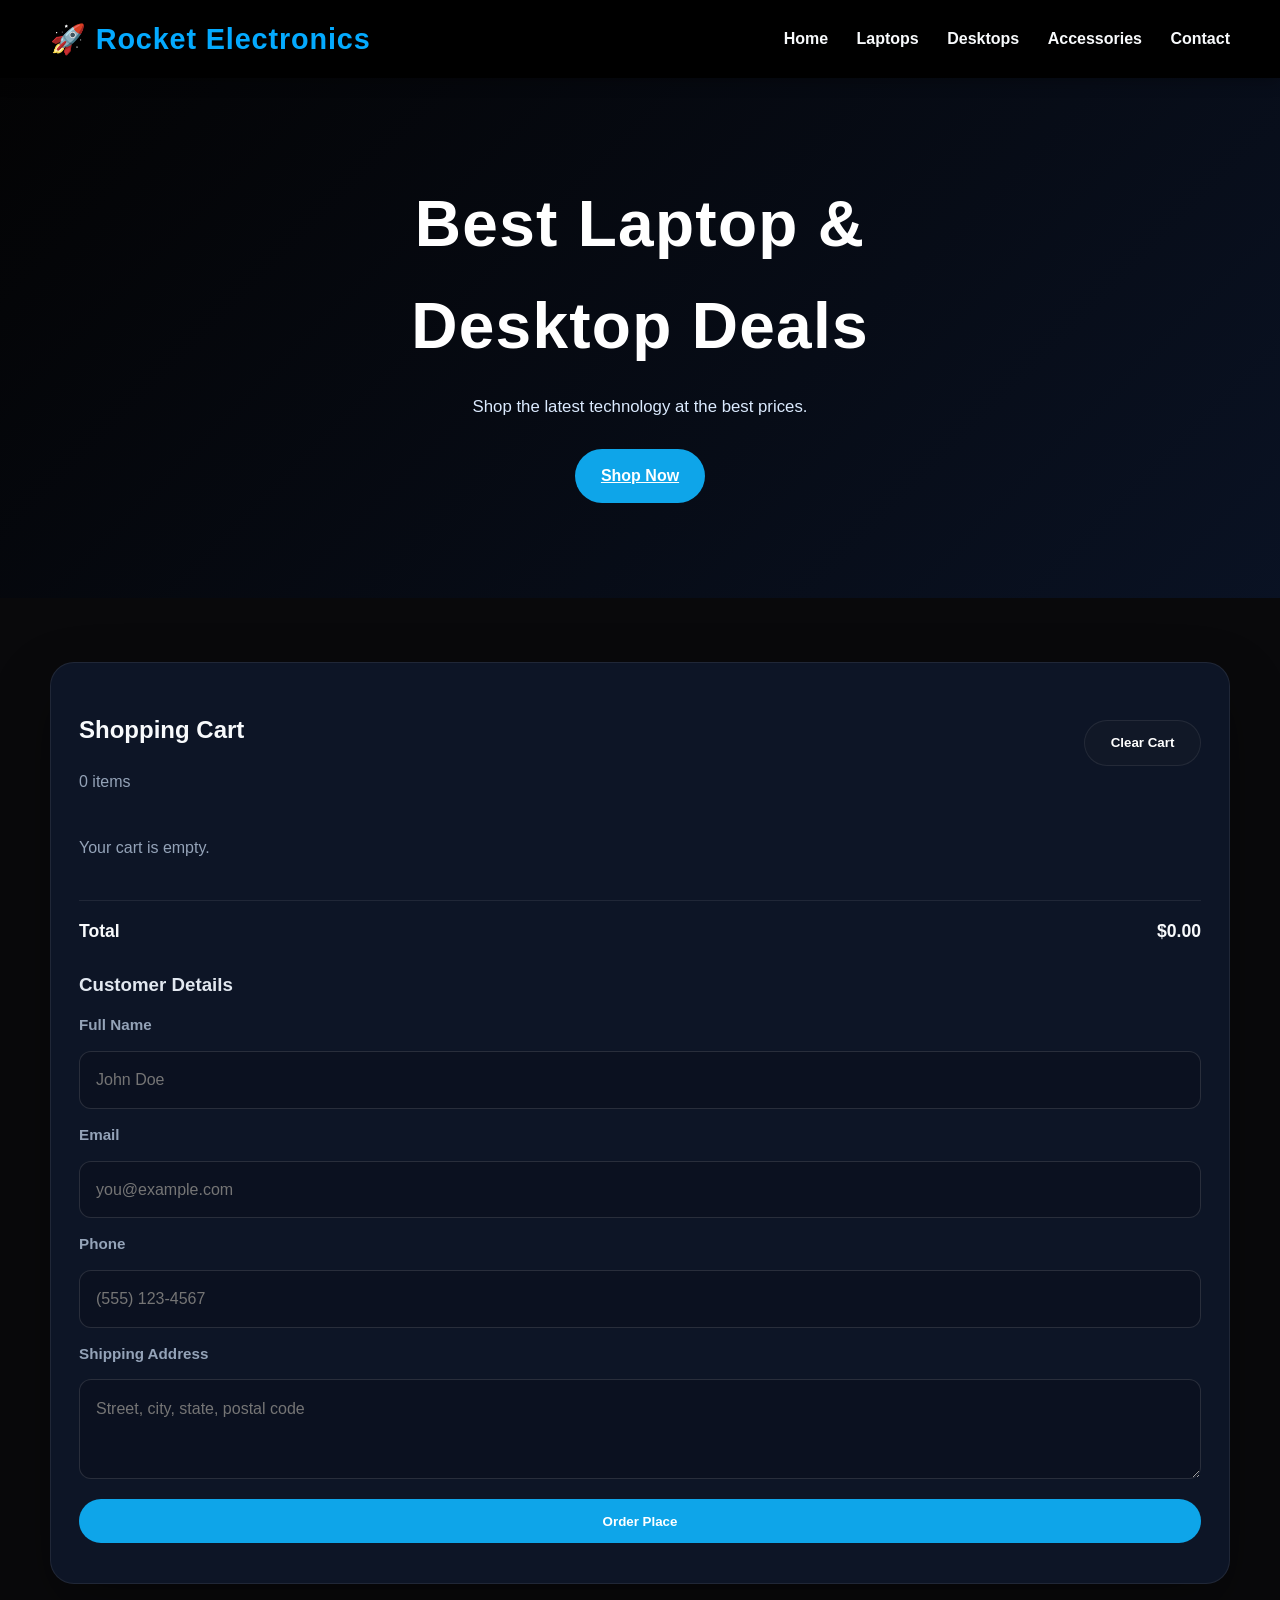
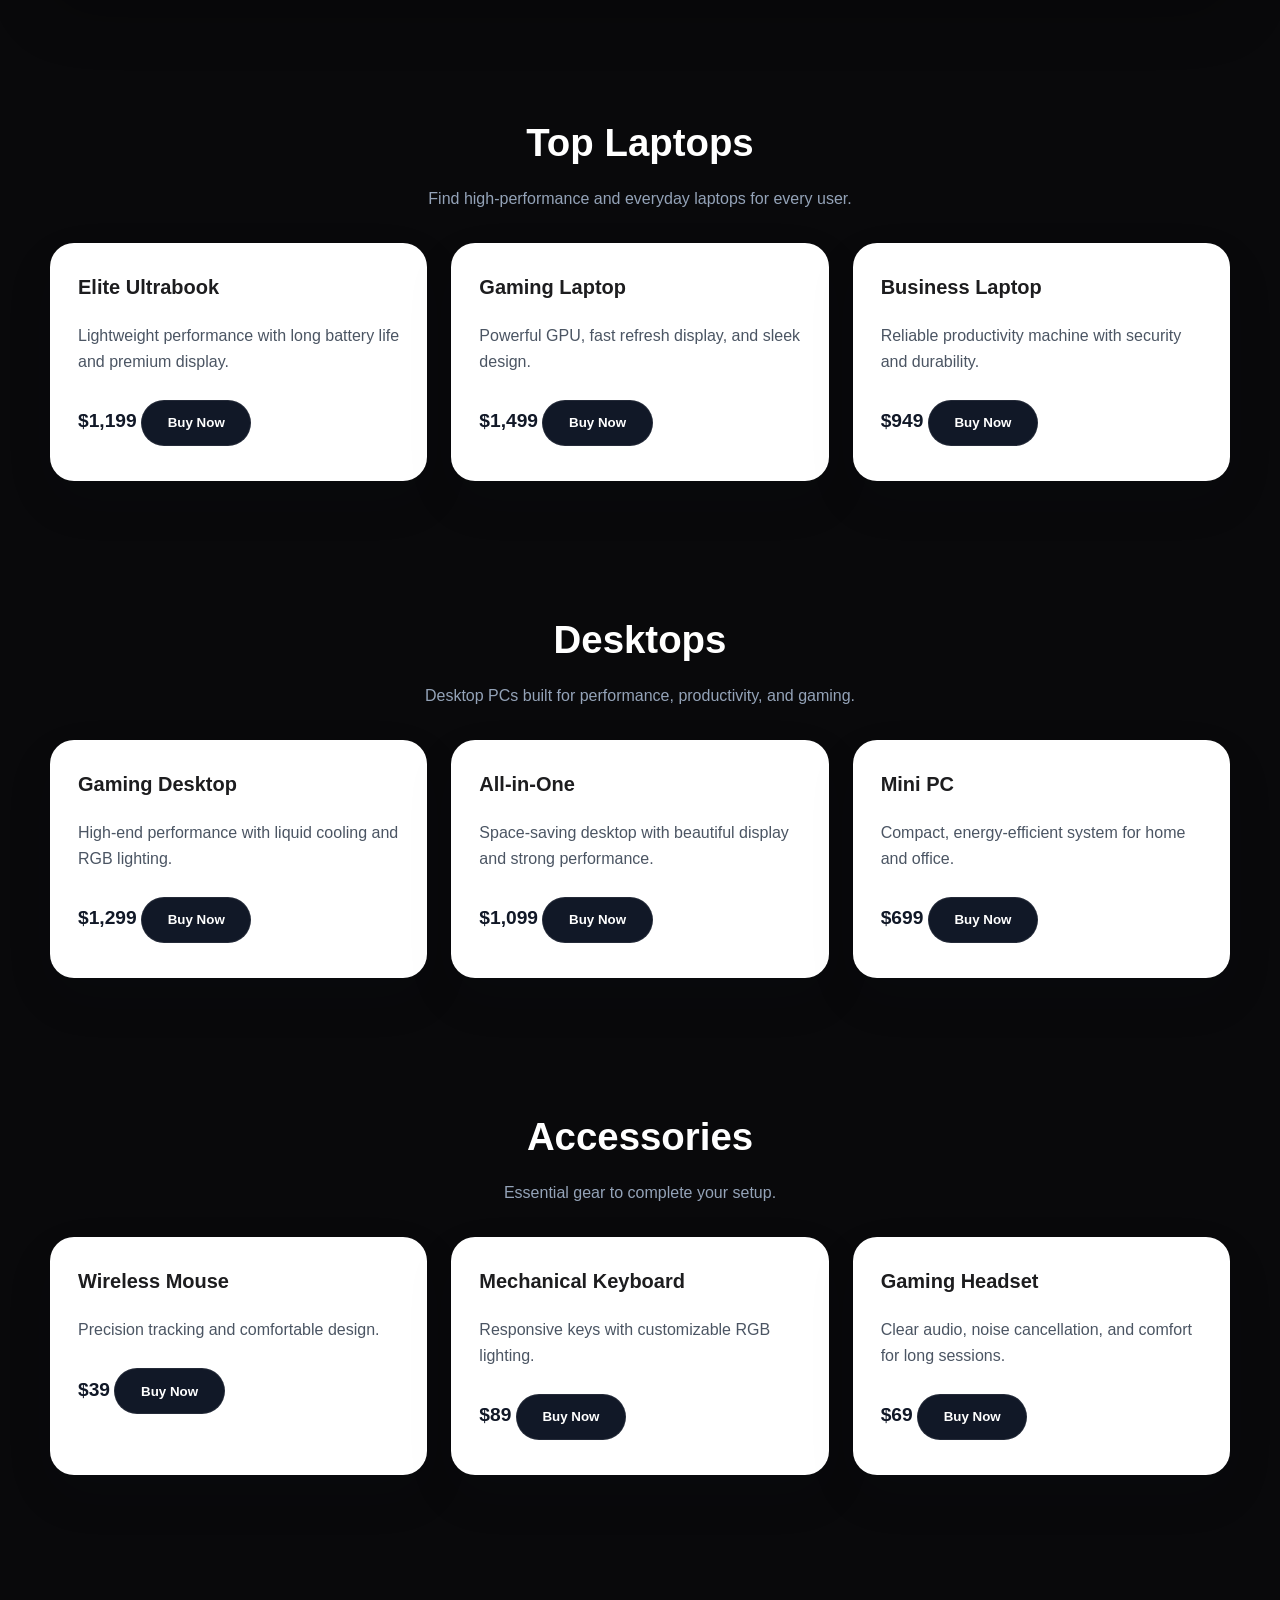
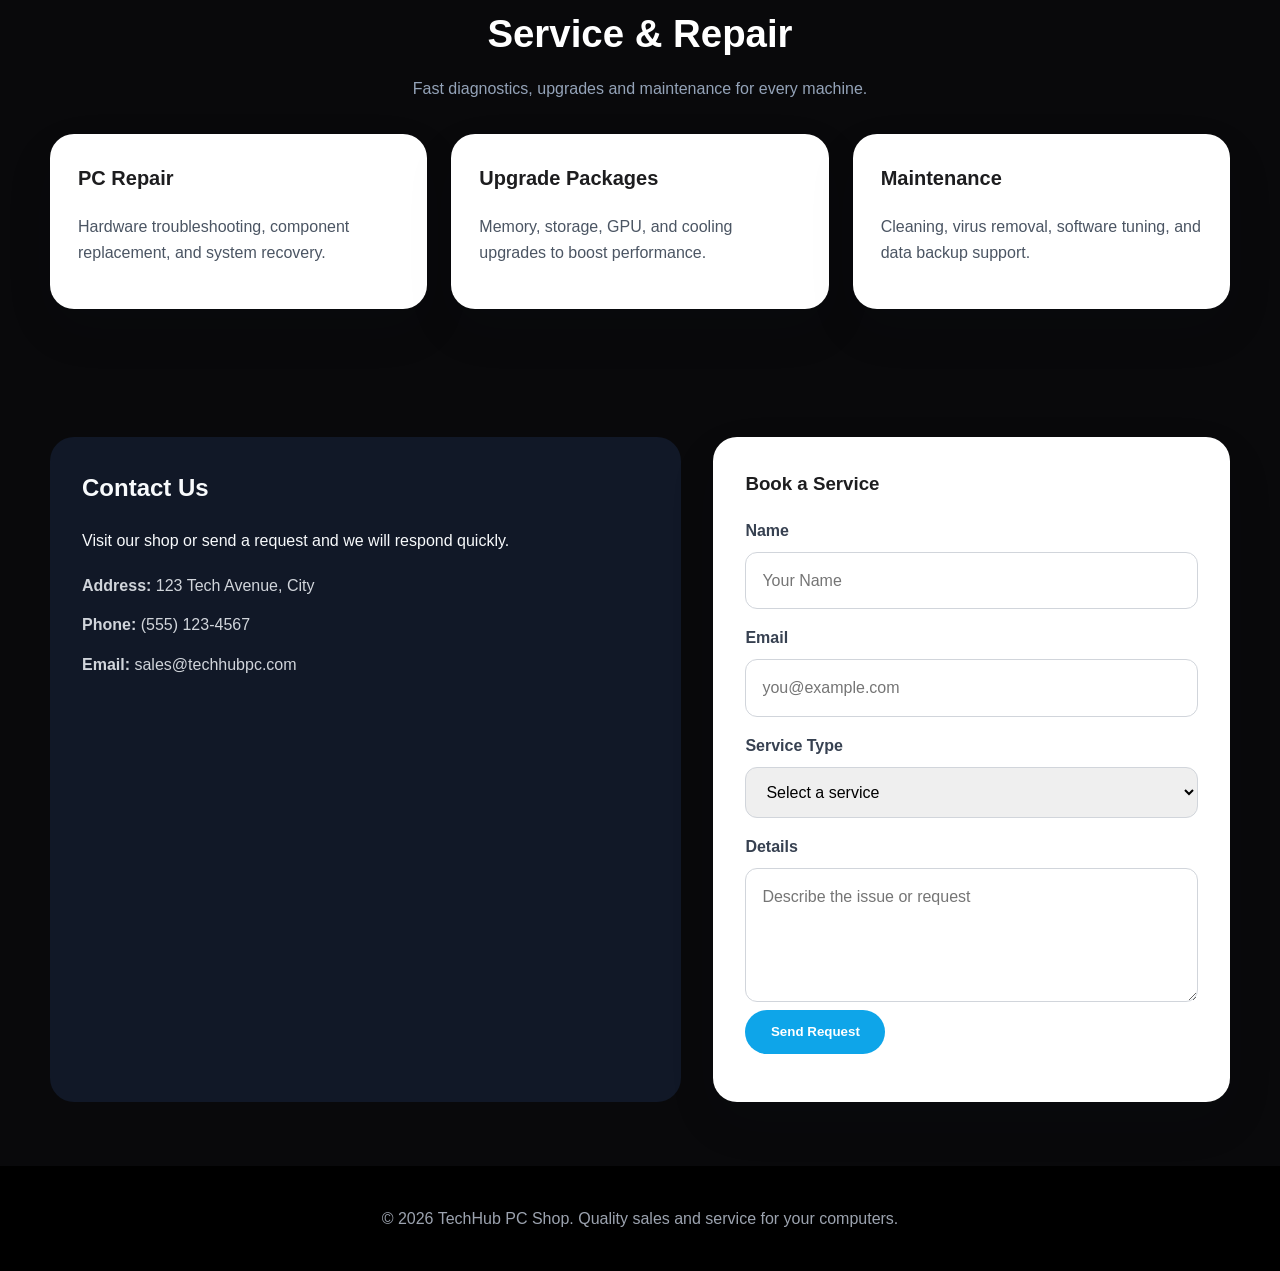
==== index.html @ 9516b835 "Add files via upload" ====
<!DOCTYPE html>
<html lang="en">
<head>
    <meta charset="UTF-8" />
    <meta name="viewport" content="width=device-width, initial-scale=1.0" />
    <title>Rocket Electronics</title>
    <link rel="stylesheet" href="styles.css" />
</head>
<body>
    <header class="site-header">
        <div class="container header-inner">
            <h1 class="brand">🚀 Rocket Electronics</h1>
            <nav>
                <a href="#home">Home</a>
                <a href="#laptops">Laptops</a>
                <a href="#desktops">Desktops</a>
                <a href="#accessories">Accessories</a>
                <a href="#contact">Contact</a>
            </nav>
        </div>
    </header>

    <main>
        <section id="home" class="hero">
            <div class="hero-overlay"></div>
            <div class="container hero-content">
                <h2>Best Laptop & Desktop Deals</h2>
                <p>Shop the latest technology at the best prices.</p>
                <a href="#laptops" class="btn btn-primary">Shop Now</a>
            </div>
        </section>

        <section id="cart" class="section cart-section">
            <div class="container">
                <div class="cart-panel">
                    <div class="cart-header">
                        <div>
                            <h2>Shopping Cart</h2>
                            <p class="cart-count">0 items</p>
                        </div>
                        <button id="clearCart" class="btn btn-secondary">Clear Cart</button>
                    </div>
                    <ul class="cart-list"></ul>
                    <div class="cart-summary">
                        <span>Total</span>
                        <strong class="cart-total">$0.00</strong>
                    </div>
                    <div class="customer-details">
                        <h3>Customer Details</h3>
                        <label for="customerName">Full Name</label>
                        <input id="customerName" type="text" placeholder="John Doe" />
                        <label for="customerEmail">Email</label>
                        <input id="customerEmail" type="email" placeholder="you@example.com" />
                        <label for="customerPhone">Phone</label>
                        <input id="customerPhone" type="tel" placeholder="(555) 123-4567" />
                        <label for="customerAddress">Shipping Address</label>
                        <textarea id="customerAddress" placeholder="Street, city, state, postal code"></textarea>
                    </div>
                    <div class="cart-actions">
                        <button id="checkoutBtn" class="btn btn-primary">Order Place</button>
                        <p class="cart-message"></p>
                    </div>
                </div>
            </div>
        </section>

        <section id="laptops" class="section products-section">
            <div class="container">
                <div class="section-heading">
                    <h2>Top Laptops</h2>
                    <p>Find high-performance and everyday laptops for every user.</p>
                </div>
                <div class="cards-grid">
                    <article class="card" data-name="Elite Ultrabook" data-price="1199">
                        <h3>Elite Ultrabook</h3>
                        <p>Lightweight performance with long battery life and premium display.</p>
                        <span class="price">$1,199</span>
                        <button class="btn btn-secondary add-to-cart">Buy Now</button>
                    </article>
                    <article class="card" data-name="Gaming Laptop" data-price="1499">
                        <h3>Gaming Laptop</h3>
                        <p>Powerful GPU, fast refresh display, and sleek design.</p>
                        <span class="price">$1,499</span>
                        <button class="btn btn-secondary add-to-cart">Buy Now</button>
                    </article>
                    <article class="card" data-name="Business Laptop" data-price="949">
                        <h3>Business Laptop</h3>
                        <p>Reliable productivity machine with security and durability.</p>
                        <span class="price">$949</span>
                        <button class="btn btn-secondary add-to-cart">Buy Now</button>
                    </article>
                </div>
            </div>
        </section>

        <section id="desktops" class="section products-section">
            <div class="container">
                <div class="section-heading">
                    <h2>Desktops</h2>
                    <p>Desktop PCs built for performance, productivity, and gaming.</p>
                </div>
                <div class="cards-grid">
                    <article class="card" data-name="Gaming Desktop" data-price="1299">
                        <h3>Gaming Desktop</h3>
                        <p>High-end performance with liquid cooling and RGB lighting.</p>
                        <span class="price">$1,299</span>
                        <button class="btn btn-secondary add-to-cart">Buy Now</button>
                    </article>
                    <article class="card" data-name="All-in-One" data-price="1099">
                        <h3>All-in-One</h3>
                        <p>Space-saving desktop with beautiful display and strong performance.</p>
                        <span class="price">$1,099</span>
                        <button class="btn btn-secondary add-to-cart">Buy Now</button>
                    </article>
                    <article class="card" data-name="Mini PC" data-price="699">
                        <h3>Mini PC</h3>
                        <p>Compact, energy-efficient system for home and office.</p>
                        <span class="price">$699</span>
                        <button class="btn btn-secondary add-to-cart">Buy Now</button>
                    </article>
                </div>
            </div>
        </section>

        <section id="accessories" class="section products-section">
            <div class="container">
                <div class="section-heading">
                    <h2>Accessories</h2>
                    <p>Essential gear to complete your setup.</p>
                </div>
                <div class="cards-grid">
                    <article class="card" data-name="Wireless Mouse" data-price="39">
                        <h3>Wireless Mouse</h3>
                        <p>Precision tracking and comfortable design.</p>
                        <span class="price">$39</span>
                        <button class="btn btn-secondary add-to-cart">Buy Now</button>
                    </article>
                    <article class="card" data-name="Mechanical Keyboard" data-price="89">
                        <h3>Mechanical Keyboard</h3>
                        <p>Responsive keys with customizable RGB lighting.</p>
                        <span class="price">$89</span>
                        <button class="btn btn-secondary add-to-cart">Buy Now</button>
                    </article>
                    <article class="card" data-name="Gaming Headset" data-price="69">
                        <h3>Gaming Headset</h3>
                        <p>Clear audio, noise cancellation, and comfort for long sessions.</p>
                        <span class="price">$69</span>
                        <button class="btn btn-secondary add-to-cart">Buy Now</button>
                    </article>
                </div>
            </div>
        </section>

        <section id="services" class="section services-section">
            <div class="container">
                <div class="section-heading">
                    <h2>Service & Repair</h2>
                    <p>Fast diagnostics, upgrades and maintenance for every machine.</p>
                </div>
                <div class="service-grid">
                    <div class="service-card">
                        <h3>PC Repair</h3>
                        <p>Hardware troubleshooting, component replacement, and system recovery.</p>
                    </div>
                    <div class="service-card">
                        <h3>Upgrade Packages</h3>
                        <p>Memory, storage, GPU, and cooling upgrades to boost performance.</p>
                    </div>
                    <div class="service-card">
                        <h3>Maintenance</h3>
                        <p>Cleaning, virus removal, software tuning, and data backup support.</p>
                    </div>
                </div>
            </div>
        </section>

        <section id="contact" class="section contact-section">
            <div class="container contact-grid">
                <div class="contact-info">
                    <h2>Contact Us</h2>
                    <p>Visit our shop or send a request and we will respond quickly.</p>
                    <ul>
                        <li><strong>Address:</strong> 123 Tech Avenue, City</li>
                        <li><strong>Phone:</strong> (555) 123-4567</li>
                        <li><strong>Email:</strong> sales@techhubpc.com</li>
                    </ul>
                </div>
                <form class="contact-form" id="serviceForm">
                    <h3>Book a Service</h3>
                    <label for="name">Name</label>
                    <input type="text" id="name" name="name" placeholder="Your Name" required />

                    <label for="email">Email</label>
                    <input type="email" id="email" name="email" placeholder="you@example.com" required />

                    <label for="serviceType">Service Type</label>
                    <select id="serviceType" name="serviceType" required>
                        <option value="">Select a service</option>
                        <option value="repair">Computer Repair</option>
                        <option value="upgrade">Upgrade</option>
                        <option value="tuning">Maintenance/Tuning</option>
                    </select>

                    <label for="details">Details</label>
                    <textarea id="details" name="details" rows="4" placeholder="Describe the issue or request" required></textarea>

                    <button type="submit" class="btn btn-primary">Send Request</button>
                    <p id="formMessage" class="form-message"></p>
                </form>
            </div>
        </section>
    </main>

    <footer class="site-footer">
        <div class="container">
            <p>© 2026 TechHub PC Shop. Quality sales and service for your computers.</p>
        </div>
    </footer>

    <script src="script.js"></script>
</body>
</html>
---- styles.css ----
:root {
    font-family: 'Segoe UI', Tahoma, Geneva, Verdana, sans-serif;
    color: #1d1d1f;
    background: #f5f6f9;
    line-height: 1.6;
}

* {
    box-sizing: border-box;
}

body {
    margin: 0;
    background: #09090b;
}

.container {
    width: min(1180px, calc(100% - 2rem));
    margin: 0 auto;
}

.site-header {
    background: #000000;
    color: #ffffff;
    position: sticky;
    top: 0;
    z-index: 10;
    box-shadow: 0 4px 14px rgba(0, 0, 0, 0.25);
}

.header-inner {
    display: flex;
    justify-content: space-between;
    align-items: center;
    padding: 1rem 0;
}

.brand {
    margin: 0;
    font-size: 1.8rem;
    letter-spacing: 0.03em;
    color: #04aaff;
}

nav a {
    color: #f8fafc;
    margin-left: 1.5rem;
    text-decoration: none;
    transition: color 0.2s ease;
    font-weight: 600;
}

nav a:hover {
    color: #ffffff;
}

.hero {
    position: relative;
    min-height: 520px;
    background: url('https://images.unsplash.com/photo-1517336714731-489689fd1ca8?auto=format&fit=crop&w=1600&q=80') center/cover no-repeat;
    display: flex;
    align-items: center;
    color: #ffffff;
}

.hero-overlay {
    position: absolute;
    inset: 0;
    background: linear-gradient(135deg, rgba(0, 0, 0, 0.65), rgba(10, 25, 55, 0.55));
}

.hero-content {
    position: relative;
    z-index: 1;
    text-align: center;
    width: 100%;
    max-width: 720px;
    margin: 0 auto;
    padding: 5rem 1rem;
}

.hero h2 {
    margin: 0 0 1rem;
    font-size: clamp(2.5rem, 5vw, 4rem);
    letter-spacing: 0.02em;
}

.hero p {
    max-width: 640px;
    margin: 0 auto 1.75rem;
    color: #dbeafe;
    font-size: 1.05rem;
}

.btn {
    display: inline-flex;
    align-items: center;
    justify-content: center;
    padding: 0.9rem 1.6rem;
    border: none;
    cursor: pointer;
    border-radius: 999px;
    font-weight: 600;
    transition: transform 0.2s ease, background-color 0.2s ease;
}

.btn:hover {
    transform: translateY(-1px);
}

.btn-primary {
    background: #0ea5e9;
    color: #ffffff;
}

.btn-secondary {
    background: #111827;
    color: #ffffff;
    border: 1px solid rgba(255, 255, 255, 0.08);
}

.section {
    padding: 4rem 0;
}

.section-heading {
    text-align: center;
    margin-bottom: 2rem;
}

.section-heading h2 {
    margin: 0;
    font-size: 2.4rem;
    color: #ffffff;
}

.section-heading p {
    margin: 0.75rem auto 0;
    max-width: 640px;
    color: #94a3b8;
}

.cards-grid,
.service-grid {
    display: grid;
    gap: 1.5rem;
    grid-template-columns: repeat(auto-fit, minmax(240px, 1fr));
}

.cart-panel {
    background: rgba(15, 23, 42, 0.92);
    border: 1px solid rgba(255, 255, 255, 0.08);
    border-radius: 24px;
    padding: 1.75rem;
    color: #f8fafc;
    box-shadow: 0 24px 60px rgba(0, 0, 0, 0.3);
}

.cart-header {
    display: flex;
    justify-content: space-between;
    align-items: center;
    gap: 1rem;
    margin-bottom: 1.5rem;
}

.cart-count {
    margin: 0.35rem 0 0;
    color: #94a3b8;
}

.cart-list {
    list-style: none;
    padding: 0;
    margin: 0;
}

.cart-item {
    display: flex;
    justify-content: space-between;
    gap: 1rem;
    padding: 1rem 0;
    border-bottom: 1px solid rgba(255, 255, 255, 0.08);
}

.cart-item:last-child {
    border-bottom: none;
}

.cart-item-details {
    display: grid;
    gap: 0.15rem;
}

.cart-item-name {
    font-weight: 600;
    color: #ffffff;
}

.cart-item-meta {
    color: #94a3b8;
    font-size: 0.95rem;
}

.item-remove {
    font-size: 0.9rem;
    background: transparent;
    border: none;
    color: #f87171;
    cursor: pointer;
    padding: 0;
}

.cart-summary {
    display: flex;
    justify-content: space-between;
    align-items: center;
    margin-top: 1.5rem;
    padding-top: 1rem;
    border-top: 1px solid rgba(255, 255, 255, 0.08);
    font-size: 1.1rem;
    font-weight: 700;
}

.customer-details {
    display: grid;
    gap: 0.85rem;
    margin-top: 1.5rem;
}

.customer-details h3 {
    margin: 0;
    color: #e2e8f0;
}

.customer-details label {
    color: #94a3b8;
    font-size: 0.95rem;
    font-weight: 600;
}

.customer-details input,
.customer-details textarea {
    width: 100%;
    padding: 0.95rem 1rem;
    border-radius: 12px;
    border: 1px solid rgba(255, 255, 255, 0.12);
    background: #0b1120;
    color: #e2e8f0;
    font: inherit;
}

.customer-details textarea {
    min-height: 100px;
    resize: vertical;
}

.cart-actions {
    display: flex;
    flex-direction: column;
    gap: 0.75rem;
    margin-top: 1.25rem;
}

.cart-message {
    margin: 0;
    color: #a5f3fc;
    font-size: 0.95rem;
}

.card,
.service-card {
    background: #ffffff;
    border-radius: 24px;
    padding: 1.75rem;
    box-shadow: 0 20px 50px rgba(15, 23, 42, 0.08);
}

.card h3,
.service-card h3 {
    margin-top: 0;
    font-size: 1.25rem;
}

.card p,
.service-card p {
    color: #4b5563;
}

.price {
    display: inline-block;
    margin: 1rem 0;
    font-size: 1.2rem;
    font-weight: 700;
    color: #111827;
}

.contact-grid {
    display: grid;
    gap: 2rem;
    grid-template-columns: 1.1fr 0.9fr;
}

.contact-info {
    background: #111827;
    color: #f8fafc;
    border-radius: 24px;
    padding: 2rem;
}

.contact-info h2 {
    margin-top: 0;
}

.contact-info ul {
    list-style: none;
    padding: 0;
    margin: 1.25rem 0 0;
}

.contact-info li {
    margin-bottom: 0.85rem;
    color: #d1d5db;
}

.contact-form {
    background: #ffffff;
    border-radius: 24px;
    padding: 2rem;
    box-shadow: 0 20px 50px rgba(15, 23, 42, 0.08);
}

.contact-form h3 {
    margin-top: 0;
}

.contact-form label {
    display: block;
    margin: 1rem 0 0.5rem;
    color: #374151;
    font-weight: 600;
}

.contact-form input,
.contact-form select,
.contact-form textarea {
    width: 100%;
    padding: 0.95rem 1rem;
    border: 1px solid #d1d5db;
    border-radius: 12px;
    font: inherit;
}

.contact-form textarea {
    resize: vertical;
}

.form-message {
    margin-top: 1rem;
    font-size: 0.95rem;
    color: #065f46;
}

.site-footer {
    background: #000000;
    color: #9ca3af;
    padding: 1.5rem 0;
    text-align: center;
}

@media (max-width: 768px) {
    .header-inner {
        flex-direction: column;
        align-items: flex-start;
    }

    nav {
        margin-top: 1rem;
        width: 100%;
    }

    nav a {
        display: inline-block;
        margin: 0.25rem 0.75rem 0 0;
    }

    .hero {
        min-height: 420px;
    }

    .hero-content {
        padding: 3rem 1rem;
    }

    .cards-grid,
    .service-grid,
    .contact-grid {
        grid-template-columns: 1fr;
    }
}
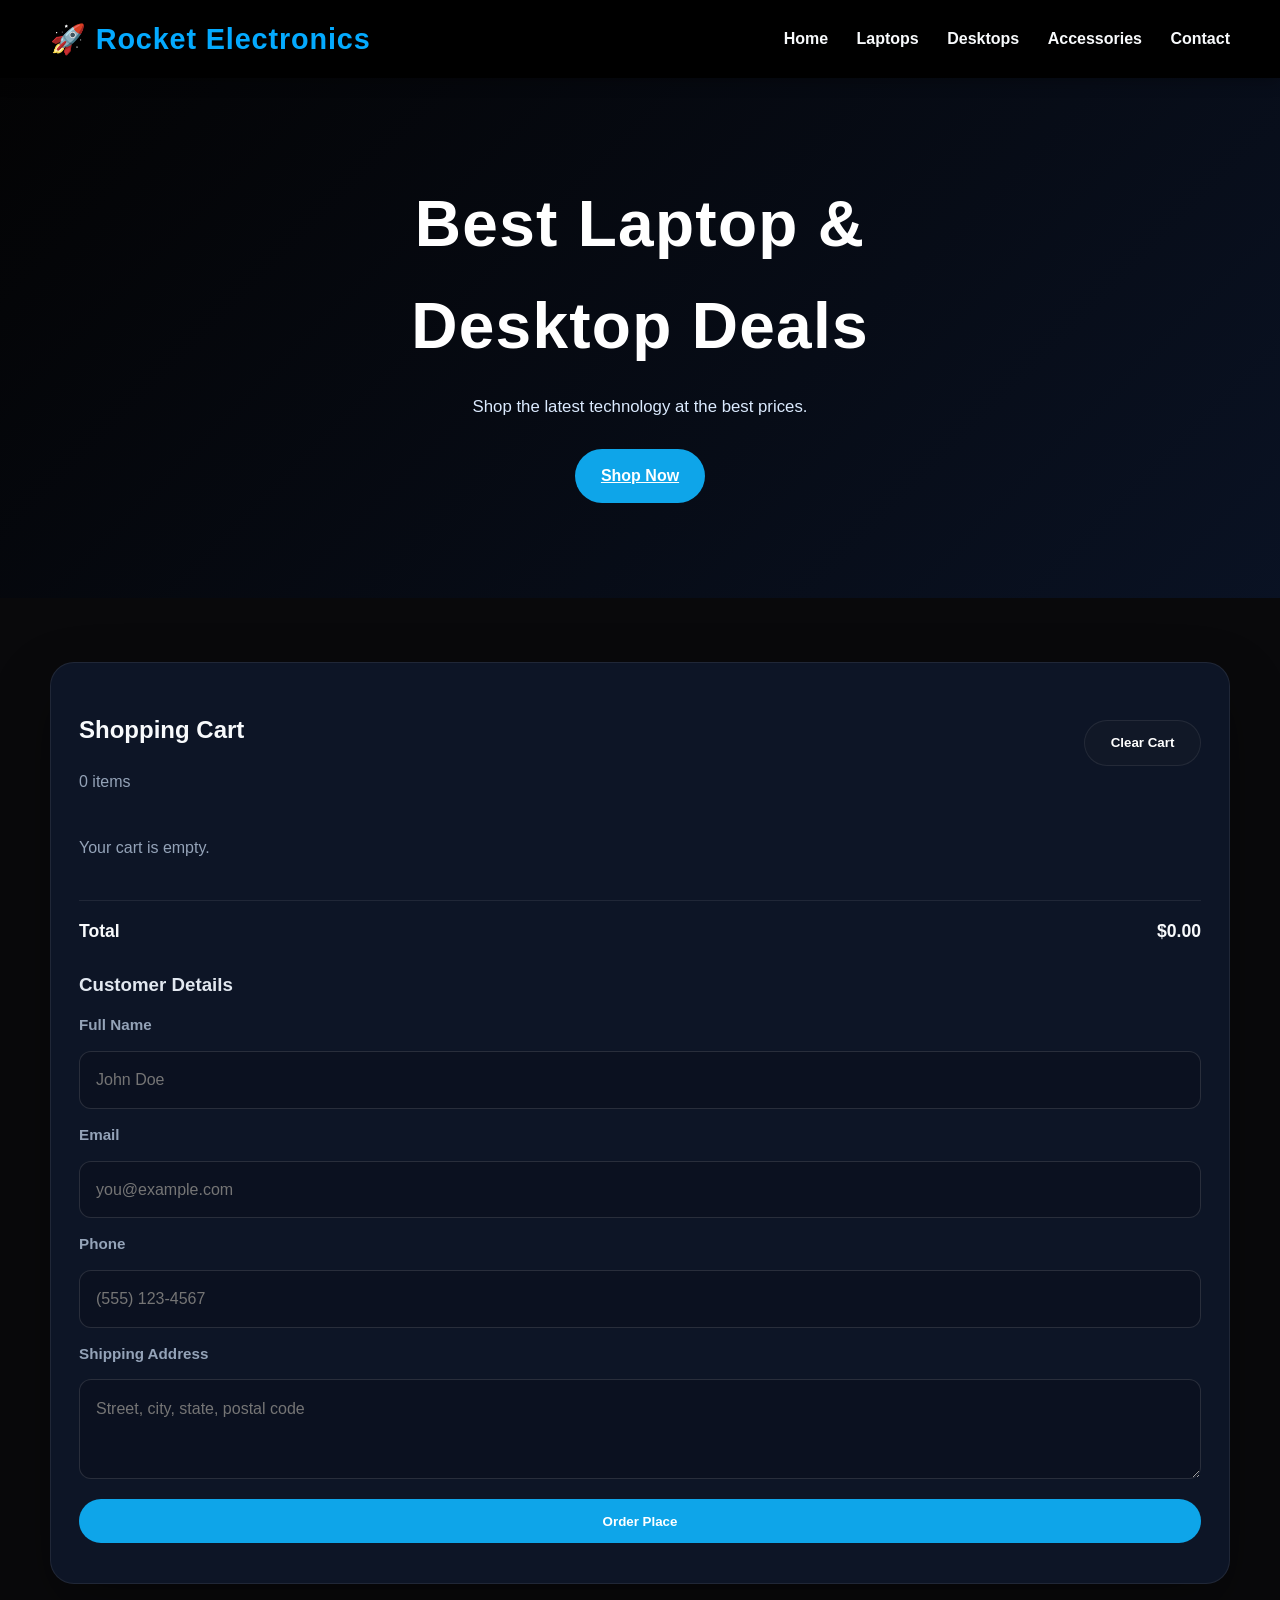
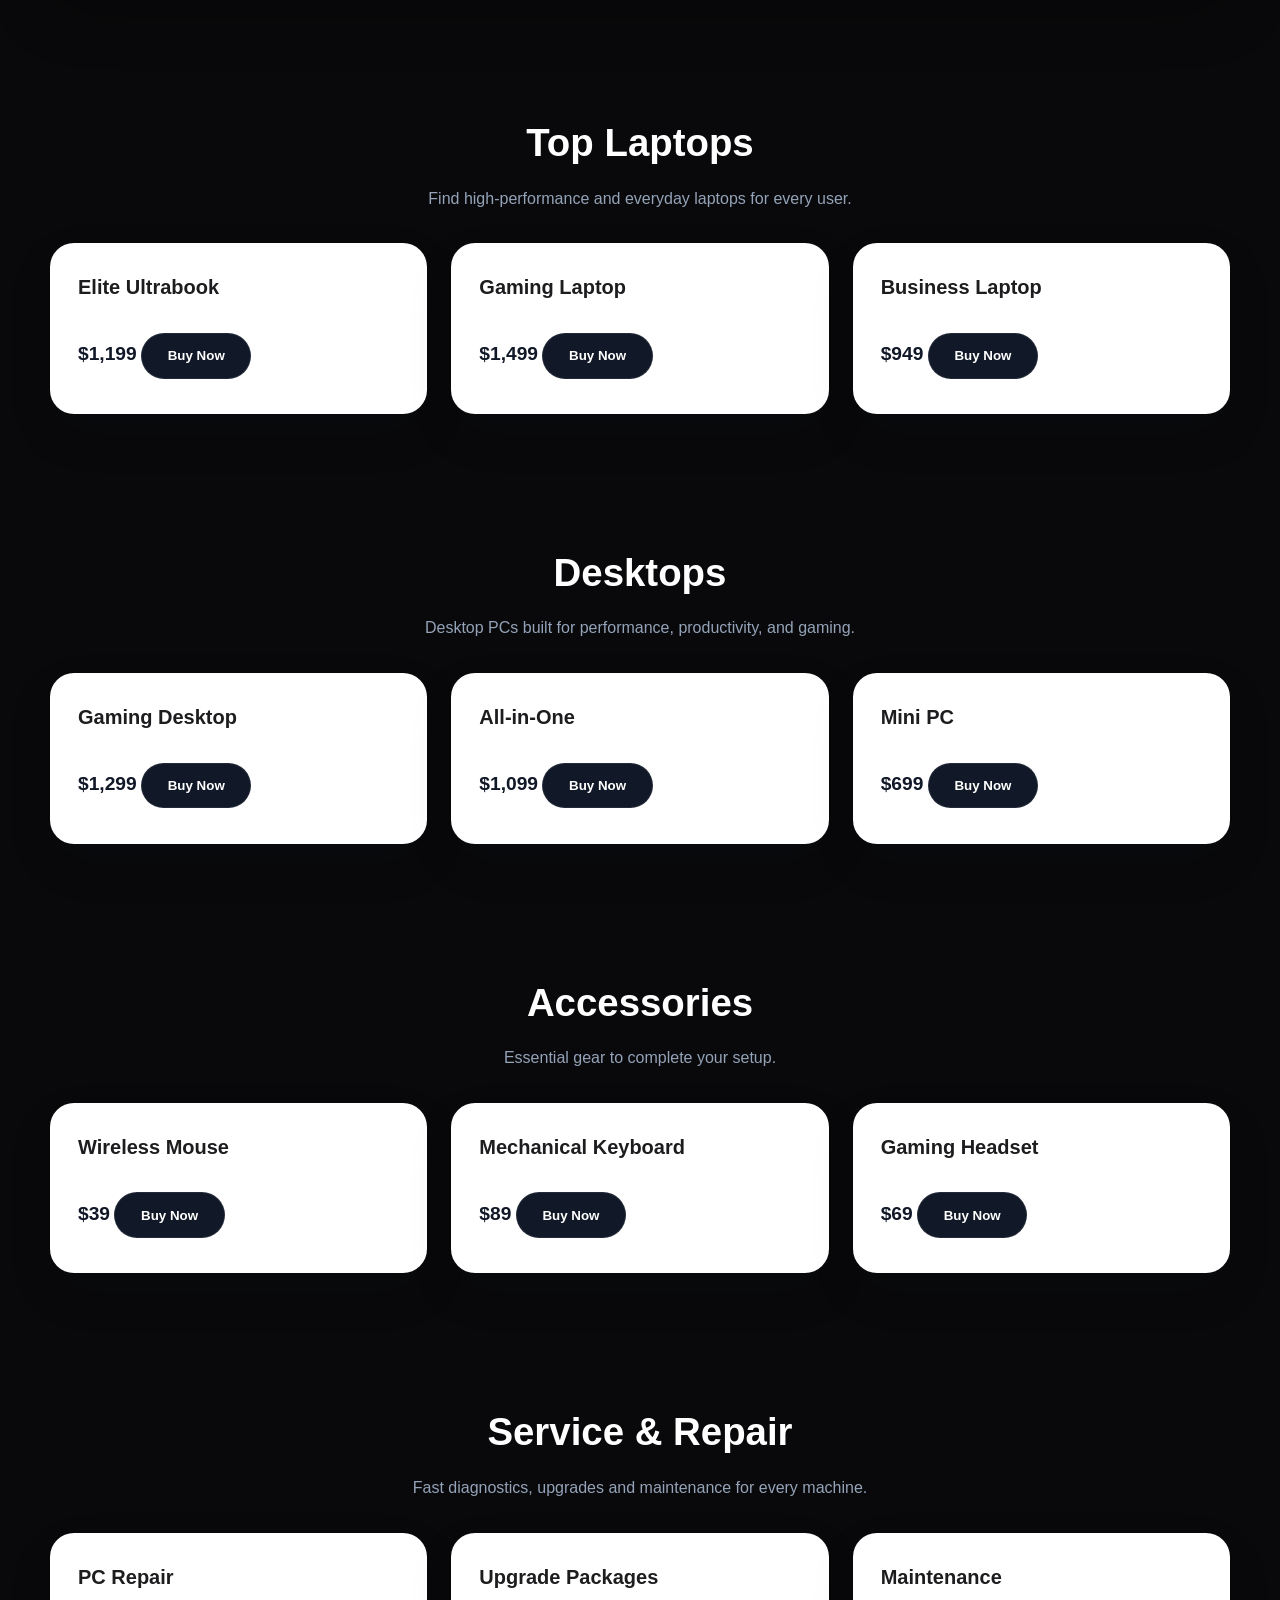
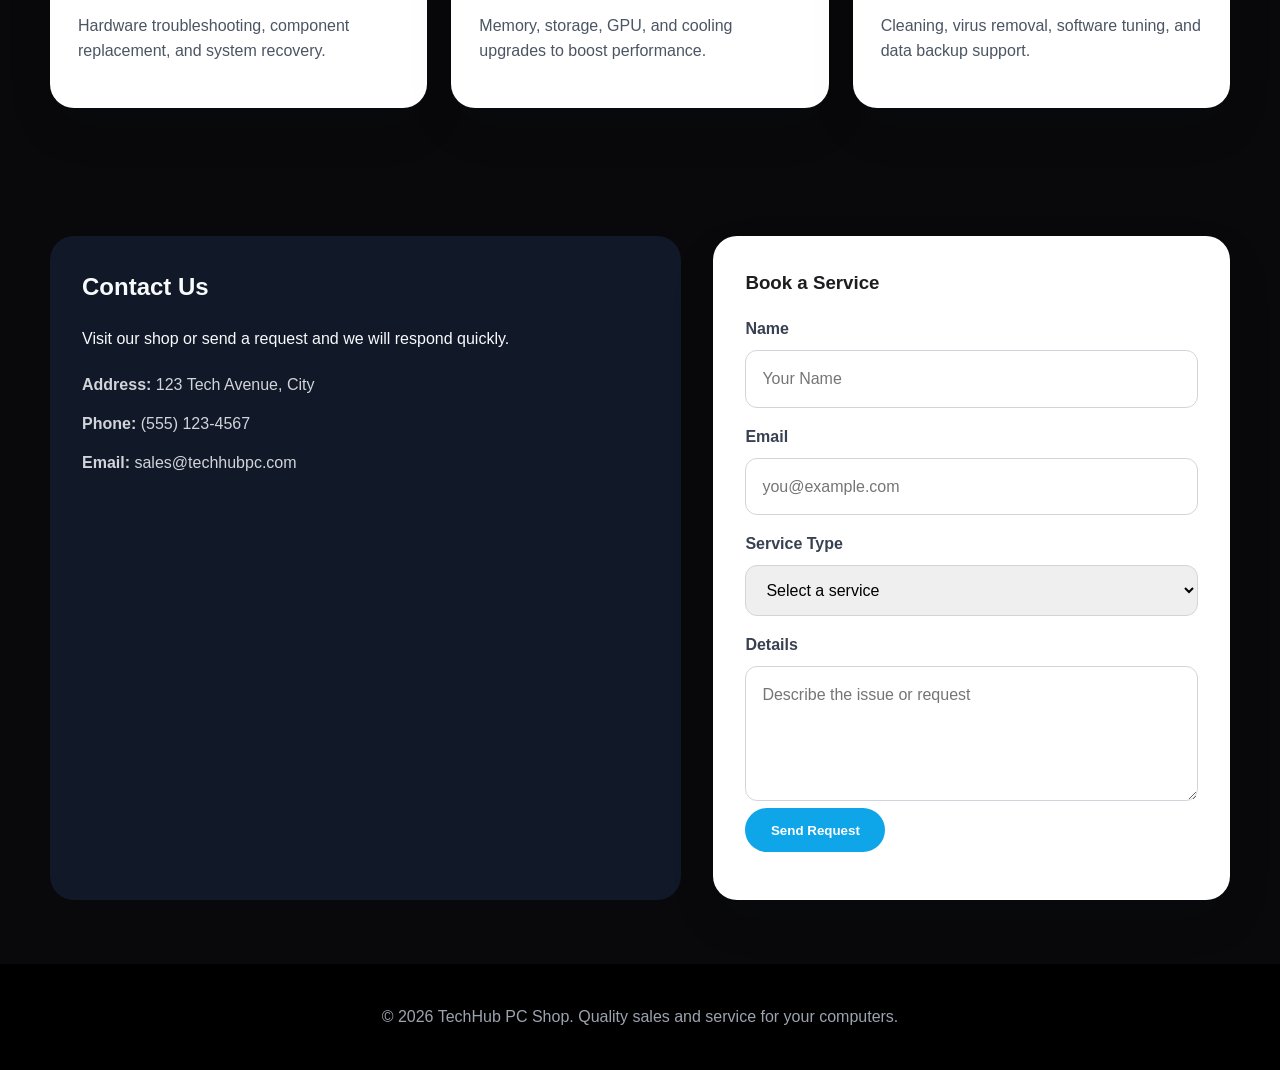
==== commit 67df894f: "Add files via upload" ====
--- a/index.html
+++ b/index.html
@@ -70,26 +70,7 @@
                     <h2>Top Laptops</h2>
                     <p>Find high-performance and everyday laptops for every user.</p>
                 </div>
-                <div class="cards-grid">
-                    <article class="card" data-name="Elite Ultrabook" data-price="1199">
-                        <h3>Elite Ultrabook</h3>
-                        <p>Lightweight performance with long battery life and premium display.</p>
-                        <span class="price">$1,199</span>
-                        <button class="btn btn-secondary add-to-cart">Buy Now</button>
-                    </article>
-                    <article class="card" data-name="Gaming Laptop" data-price="1499">
-                        <h3>Gaming Laptop</h3>
-                        <p>Powerful GPU, fast refresh display, and sleek design.</p>
-                        <span class="price">$1,499</span>
-                        <button class="btn btn-secondary add-to-cart">Buy Now</button>
-                    </article>
-                    <article class="card" data-name="Business Laptop" data-price="949">
-                        <h3>Business Laptop</h3>
-                        <p>Reliable productivity machine with security and durability.</p>
-                        <span class="price">$949</span>
-                        <button class="btn btn-secondary add-to-cart">Buy Now</button>
-                    </article>
-                </div>
+                <div class="cards-grid" data-category="laptops"></div>
             </div>
         </section>
 
@@ -99,26 +80,7 @@
                     <h2>Desktops</h2>
                     <p>Desktop PCs built for performance, productivity, and gaming.</p>
                 </div>
-                <div class="cards-grid">
-                    <article class="card" data-name="Gaming Desktop" data-price="1299">
-                        <h3>Gaming Desktop</h3>
-                        <p>High-end performance with liquid cooling and RGB lighting.</p>
-                        <span class="price">$1,299</span>
-                        <button class="btn btn-secondary add-to-cart">Buy Now</button>
-                    </article>
-                    <article class="card" data-name="All-in-One" data-price="1099">
-                        <h3>All-in-One</h3>
-                        <p>Space-saving desktop with beautiful display and strong performance.</p>
-                        <span class="price">$1,099</span>
-                        <button class="btn btn-secondary add-to-cart">Buy Now</button>
-                    </article>
-                    <article class="card" data-name="Mini PC" data-price="699">
-                        <h3>Mini PC</h3>
-                        <p>Compact, energy-efficient system for home and office.</p>
-                        <span class="price">$699</span>
-                        <button class="btn btn-secondary add-to-cart">Buy Now</button>
-                    </article>
-                </div>
+                <div class="cards-grid" data-category="desktops"></div>
             </div>
         </section>
 
@@ -128,26 +90,7 @@
                     <h2>Accessories</h2>
                     <p>Essential gear to complete your setup.</p>
                 </div>
-                <div class="cards-grid">
-                    <article class="card" data-name="Wireless Mouse" data-price="39">
-                        <h3>Wireless Mouse</h3>
-                        <p>Precision tracking and comfortable design.</p>
-                        <span class="price">$39</span>
-                        <button class="btn btn-secondary add-to-cart">Buy Now</button>
-                    </article>
-                    <article class="card" data-name="Mechanical Keyboard" data-price="89">
-                        <h3>Mechanical Keyboard</h3>
-                        <p>Responsive keys with customizable RGB lighting.</p>
-                        <span class="price">$89</span>
-                        <button class="btn btn-secondary add-to-cart">Buy Now</button>
-                    </article>
-                    <article class="card" data-name="Gaming Headset" data-price="69">
-                        <h3>Gaming Headset</h3>
-                        <p>Clear audio, noise cancellation, and comfort for long sessions.</p>
-                        <span class="price">$69</span>
-                        <button class="btn btn-secondary add-to-cart">Buy Now</button>
-                    </article>
-                </div>
+                <div class="cards-grid" data-category="accessories"></div>
             </div>
         </section>
 
--- a/styles.css
+++ b/styles.css
@@ -262,6 +262,19 @@
     margin-top: 1.25rem;
 }
 
+/* Admin-specific */
+.admin-panel .contact-form {
+    background: #0b1120;
+    border-radius: 12px;
+    padding: 1rem;
+}
+
+.admin-panel .card {
+    background: rgba(255,255,255,0.03);
+    border-radius: 12px;
+    padding: 0.75rem;
+}
+
 .cart-message {
     margin: 0;
     color: #a5f3fc;
